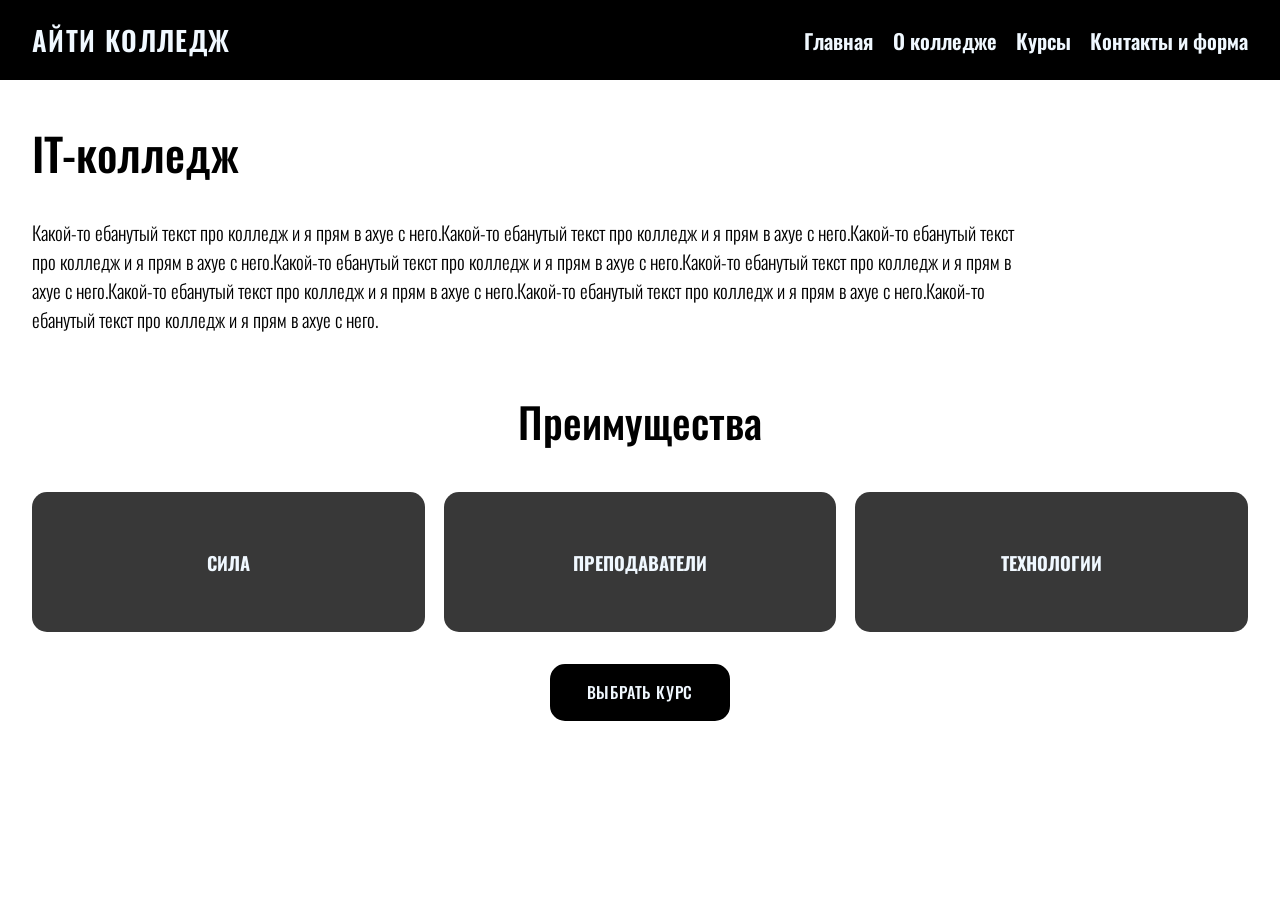
==== index.html @ 01d7d6f0 "Add files via upload" ====
<!DOCTYPE html>
<html lang="ru">
<head>
    <meta charset="UTF-8">
    <meta name="viewport" content="width=device-width, initial-scale=1.0">
    <link rel="stylesheet" href="styles.css">
    <link rel="preconnect" href="https://fonts.googleapis.com">
    <link rel="preconnect" href="https://fonts.gstatic.com" crossorigin>
    <link href="https://fonts.googleapis.com/css2?family=Oswald:wght@200..700&display=swap" rel="stylesheet">
    <title>Huyna</title>
</head>
<body>
    <header>
        <div class="container header-inner">
            <a href="" class="nadpis">Айти колледж</a>
            <nav>
                <a href="" class="navigazia">Главная</a>
                <a href="" class="navigazia">О колледже</a>
                <a href="" class="navigazia">Курсы</a>
                <a href="" class="navigazia">Контакты и форма</a>
            </nav>
        </div>
    </header>
    <main>
        <section class="sektia" id="about">
            <div class="container">
                    <h1 class="zaglav">IT-колледж</h1>
                    <p class="tekst">Какой-то ебанутый текст про колледж и я прям в ахуе с него.Какой-то ебанутый текст про колледж и я прям в ахуе с него.Какой-то ебанутый текст про колледж и я прям в ахуе с него.Какой-то ебанутый текст про колледж и я прям в ахуе с него.Какой-то ебанутый текст про колледж и я прям в ахуе с него.Какой-то ебанутый текст про колледж и я прям в ахуе с него.Какой-то ебанутый текст про колледж и я прям в ахуе с него.Какой-то ебанутый текст про колледж и я прям в ахуе с него.
                    </p>
                <h2 class="zaglav2">Преимущества</h2>
                    <div class="kontent">
                        <article class="carta">
                            <h3 class="card-text">Сила</h3>
                        </article>
                        <article class="carta">
                            <h3 class="card-text">Преподаватели</h3>
                        </article>
                        <article class="carta">
                            <h3 class="card-text">Технологии</h3>
                        </article>
                    </div>
                    <a href="" class="btn">Выбрать курс</a>
            </div>
        </section>
    </main>
</body>
</html>
---- styles.css ----
*{
    margin: 0;
    padding: 0;
    box-sizing: border-box;
}
html {
    scroll-behavior: smooth;
}
:root{
    --color-dark: #000;
    --container-max: 1344px;
    --color-light: aliceblue;
    --radius: 15px;
    --color-card: #383838;
    --color-after: rgb(200, 209, 216);
    --ease-out: cubic-bezier(0.16, 1, 0.3, 1);
}
body{
    font-family: 'Oswald', system-ui, -apple-system, BlinkMacSystemFont, 'Segoe UI', Roboto, Oxygen, Ubuntu, Cantarell, 'Open Sans', 'Helvetica Neue', sans-serif;
    overflow-x: hidden;
}
.container{
    width: 100%;
    max-width: var(--container-max);
    margin-inline: auto; /* block - сверху снизу, а inline слева справа */
    padding-inline: clamp(1rem, 4vw, 2rem);
}
header{
    position: sticky;
    top: 0;
    z-index: 100;
    background: var(--color-dark);
}
.header-inner {
    display: flex;
    align-items: center;
    justify-content: space-between;
    flex-wrap: wrap; /* все элементы в одну линию, не переносятся */
    min-height: 5rem;
}
.nadpis{
    color: var(--color-light);
    text-transform: uppercase;
    font-size: clamp(1rem, 1.5vw + 0.5rem ,1.7rem);
    font-weight: 600;
    letter-spacing: 0.05em;
    text-decoration: none;
    white-space: nowrap; /* nowrap - типо после пробела слово не перенесeтся вниз при маленьком экране, а останется вместе с первым словом на одной линии*/
}
nav{
    display: flex;
    gap: clamp(0.75rem, 1.5vw ,1.5rem);
    flex-wrap: wrap; /* все элементы в одну линию, не переносятся */
}
.navigazia{
    position: relative;
    color: var(--color-light);
    font-size: clamp(0.65rem, 1vw + 0.5rem, 1.3rem);
    font-weight: 600;
    text-decoration: none;
    white-space: nowrap;
}
.navigazia::after {
    content: '';
    position: absolute;
    bottom: -4px;
    left: 0;
    width: 0%;
    border-radius: var(--radius);
    height: 0.1rem;
    color: var(--color-light);
    background-color: var(--color-light);
    transition: width 0.4s var(--ease-out);
}
.navigazia:hover::after {
    width: 100%;
}

.sektia{
    padding-block: 2.5rem;
}
.zaglav{
    font-size: clamp(1.75rem, 3vw + 1rem, 2.8rem);
    font-weight: 500;
    margin-bottom: 2rem;
}
.tekst{
    font-size: clamp(1rem, 0.5vw + 0.85rem, 1.2rem);
    font-weight: 300;
    max-width: 100ch; /* ch - сколько букв может поместиться, в данном случае в линию может поместиться 100 символов */
    margin-bottom: 3.5rem;
}
.carta{
    background: var(--color-card);
    padding: 2rem 1rem;
    min-height: 140px;
    display: flex;
    align-items: center;
    justify-content: center;
    border-radius: var(--radius);
}
.card-text{
    color: var(--color-light);
    font-size: clamp(1rem, 0.5vw + 0.75rem, 1.4rem);
    text-transform: uppercase;
    text-align: center;
}
.zaglav2{
    font-size: clamp(1.5rem, 2.5vw + 0.8rem, 2.6rem);
    font-weight: 500;
    margin-bottom: 2.5rem;
    text-align: center;
}
.kontent {
    display: grid;
    grid-template-columns: repeat(3, minmax(0, 1fr));
    gap: clamp(1rem, 1.5vw, 1.5rem);
    margin-bottom: 2rem;
}

.btn {
    display: block;
    width: fit-content;
    margin-inline: auto;
    padding: 0.9em 2.2em;
    background: var(--color-dark);
    color: var(--color-light);
    border: 2px solid var(--color-dark);
    border-radius: var(--radius);
    font-family: inherit;
    font-size: 1rem;
    font-weight: 500;
    letter-spacing: 0.05em;
    text-transform: uppercase;
    text-decoration: none;
    text-align: center;
    cursor: pointer;
    transition: background-color .2s ease, color .2s ease, transform .15s ease;
}

.btn:hover {
    background: aliceblue;
    color: #000;
}

.btn:active {
    transform: translateY(1px);
}

.btn:focus-visible {
    outline: 3px solid #000;
    outline-offset: 3px;
}
@media (max-width: 768px) {
    .header-inner {
        flex-direction: column;
        justify-content: center;
        padding-block: 0.75rem;
        gap: 0.5rem;
    }
    .kontent {
        grid-template-columns: 1fr;
    }
    .sektia {
        padding-block: 2.5rem;
    }
}
@media (prefers-reduced-motion: reduce) {
    html { scroll-behavior: auto; }
    .btn { transition: none; }
}
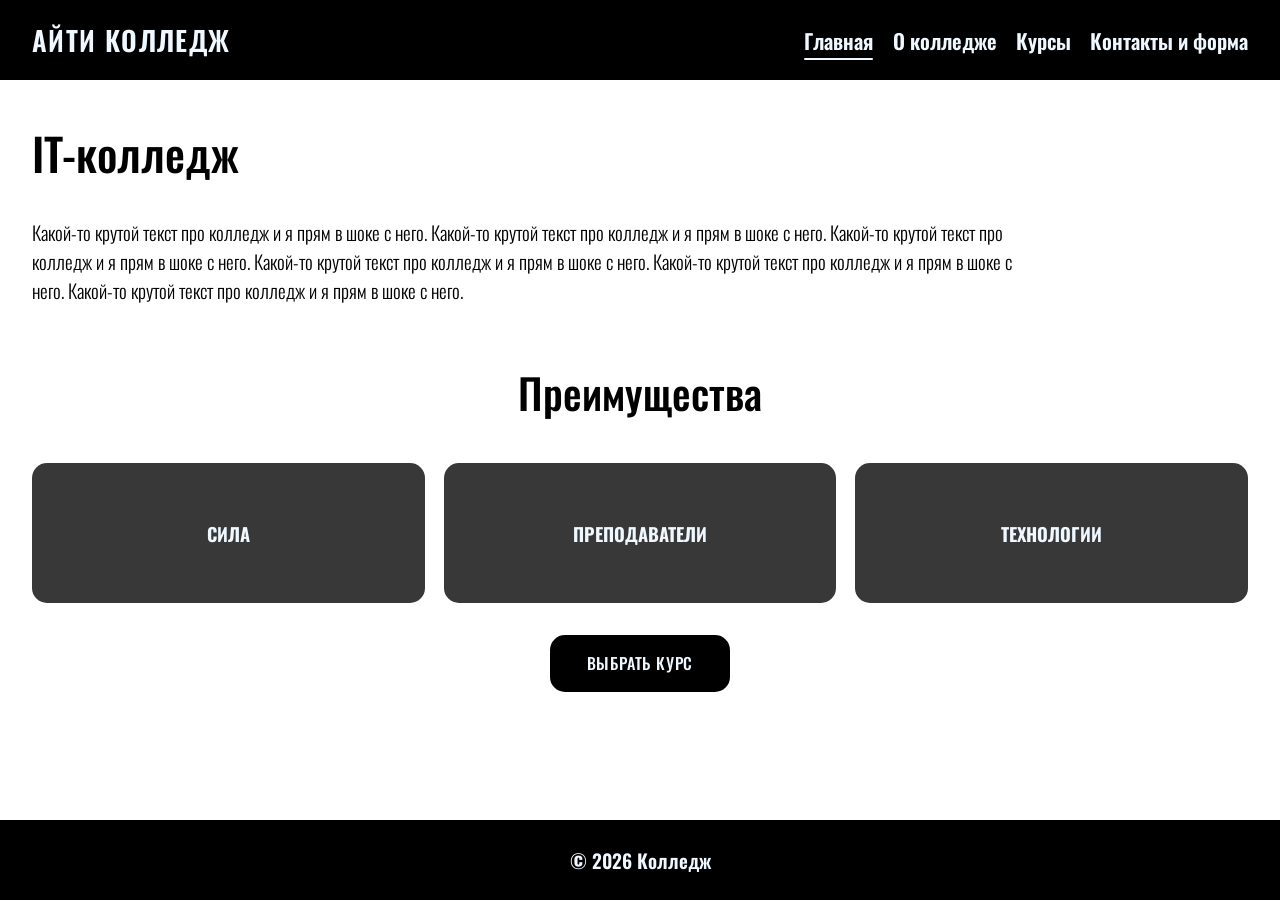
==== commit 0b19b22e: "Add files via upload" ====
--- a/index.html
+++ b/index.html
@@ -1,47 +1,51 @@
-<!DOCTYPE html>
-<html lang="ru">
-<head>
-    <meta charset="UTF-8">
-    <meta name="viewport" content="width=device-width, initial-scale=1.0">
-    <link rel="stylesheet" href="styles.css">
-    <link rel="preconnect" href="https://fonts.googleapis.com">
-    <link rel="preconnect" href="https://fonts.gstatic.com" crossorigin>
-    <link href="https://fonts.googleapis.com/css2?family=Oswald:wght@200..700&display=swap" rel="stylesheet">
-    <title>Huyna</title>
-</head>
-<body>
-    <header>
-        <div class="container header-inner">
-            <a href="" class="nadpis">Айти колледж</a>
-            <nav>
-                <a href="" class="navigazia">Главная</a>
-                <a href="" class="navigazia">О колледже</a>
-                <a href="" class="navigazia">Курсы</a>
-                <a href="" class="navigazia">Контакты и форма</a>
-            </nav>
-        </div>
-    </header>
-    <main>
-        <section class="sektia" id="about">
-            <div class="container">
-                    <h1 class="zaglav">IT-колледж</h1>
-                    <p class="tekst">Какой-то ебанутый текст про колледж и я прям в ахуе с него.Какой-то ебанутый текст про колледж и я прям в ахуе с него.Какой-то ебанутый текст про колледж и я прям в ахуе с него.Какой-то ебанутый текст про колледж и я прям в ахуе с него.Какой-то ебанутый текст про колледж и я прям в ахуе с него.Какой-то ебанутый текст про колледж и я прям в ахуе с него.Какой-то ебанутый текст про колледж и я прям в ахуе с него.Какой-то ебанутый текст про колледж и я прям в ахуе с него.
-                    </p>
-                <h2 class="zaglav2">Преимущества</h2>
-                    <div class="kontent">
-                        <article class="carta">
-                            <h3 class="card-text">Сила</h3>
-                        </article>
-                        <article class="carta">
-                            <h3 class="card-text">Преподаватели</h3>
-                        </article>
-                        <article class="carta">
-                            <h3 class="card-text">Технологии</h3>
-                        </article>
-                    </div>
-                    <a href="" class="btn">Выбрать курс</a>
-            </div>
-        </section>
-    </main>
-</body>
+<!DOCTYPE html>
+<html lang="ru">
+<head>
+    <meta charset="UTF-8">
+    <meta name="viewport" content="width=device-width, initial-scale=1.0">
+    <link rel="stylesheet" href="styles.css">
+    <link rel="preconnect" href="https://fonts.googleapis.com">
+    <link rel="preconnect" href="https://fonts.gstatic.com" crossorigin>
+    <link href="https://fonts.googleapis.com/css2?family=Oswald:wght@200..700&display=swap" rel="stylesheet">
+    <title>Главная - IT-колледж</title>
+</head>
+<body>
+    <header>
+        <div class="container header-inner">
+            <a href="index.html" class="nadpis">Айти колледж</a>
+            <nav>
+                <a href="index.html" class="navigazia active">Главная</a>
+                <a href="about.html" class="navigazia">О колледже</a>
+                <a href="courses.html" class="navigazia">Курсы</a>
+                <a href="contacts.html" class="navigazia">Контакты и форма</a>
+            </nav>
+        </div>
+    </header>
+    <main>
+        <section class="sektia" id="about">
+            <div class="container">
+                    <h1 class="zaglav">IT-колледж</h1>
+                    <p class="tekst">Какой-то крутой текст про колледж и я прям в шоке с него. Какой-то крутой текст про колледж и я прям в шоке с него. Какой-то крутой текст про колледж и я прям в шоке с него. Какой-то крутой текст про колледж и я прям в шоке с него. Какой-то крутой текст про колледж и я прям в шоке с него. Какой-то крутой текст про колледж и я прям в шоке с него.</p>
+                <h2 class="zaglav2">Преимущества</h2>
+                    <div class="kontent">
+                        <article class="carta">
+                            <h3 class="card-text">Сила</h3>
+                        </article>
+                        <article class="carta">
+                            <h3 class="card-text">Преподаватели</h3>
+                        </article>
+                        <article class="carta">
+                            <h3 class="card-text">Технологии</h3>
+                        </article>
+                    </div>
+                    <a href="courses.html" class="btn">Выбрать курс</a>
+            </div>
+        </section>
+    </main>
+    <footer>
+        <div class="container footer-inner">
+            <div class="footer-text">© 2026 Колледж</div>
+        </div>
+    </footer>
+</body>
 </html>
--- a/styles.css
+++ b/styles.css
@@ -1,171 +1,321 @@
-*{
-    margin: 0;
-    padding: 0;
-    box-sizing: border-box;
-}
-html {
-    scroll-behavior: smooth;
-}
-:root{
-    --color-dark: #000;
-    --container-max: 1344px;
-    --color-light: aliceblue;
-    --radius: 15px;
-    --color-card: #383838;
-    --color-after: rgb(200, 209, 216);
-    --ease-out: cubic-bezier(0.16, 1, 0.3, 1);
-}
-body{
-    font-family: 'Oswald', system-ui, -apple-system, BlinkMacSystemFont, 'Segoe UI', Roboto, Oxygen, Ubuntu, Cantarell, 'Open Sans', 'Helvetica Neue', sans-serif;
-    overflow-x: hidden;
-}
-.container{
-    width: 100%;
-    max-width: var(--container-max);
-    margin-inline: auto; /* block - сверху снизу, а inline слева справа */
-    padding-inline: clamp(1rem, 4vw, 2rem);
-}
-header{
-    position: sticky;
-    top: 0;
-    z-index: 100;
-    background: var(--color-dark);
-}
-.header-inner {
-    display: flex;
-    align-items: center;
-    justify-content: space-between;
-    flex-wrap: wrap; /* все элементы в одну линию, не переносятся */
-    min-height: 5rem;
-}
-.nadpis{
-    color: var(--color-light);
-    text-transform: uppercase;
-    font-size: clamp(1rem, 1.5vw + 0.5rem ,1.7rem);
-    font-weight: 600;
-    letter-spacing: 0.05em;
-    text-decoration: none;
-    white-space: nowrap; /* nowrap - типо после пробела слово не перенесeтся вниз при маленьком экране, а останется вместе с первым словом на одной линии*/
-}
-nav{
-    display: flex;
-    gap: clamp(0.75rem, 1.5vw ,1.5rem);
-    flex-wrap: wrap; /* все элементы в одну линию, не переносятся */
-}
-.navigazia{
-    position: relative;
-    color: var(--color-light);
-    font-size: clamp(0.65rem, 1vw + 0.5rem, 1.3rem);
-    font-weight: 600;
-    text-decoration: none;
-    white-space: nowrap;
-}
-.navigazia::after {
-    content: '';
-    position: absolute;
-    bottom: -4px;
-    left: 0;
-    width: 0%;
-    border-radius: var(--radius);
-    height: 0.1rem;
-    color: var(--color-light);
-    background-color: var(--color-light);
-    transition: width 0.4s var(--ease-out);
-}
-.navigazia:hover::after {
-    width: 100%;
-}
-
-.sektia{
-    padding-block: 2.5rem;
-}
-.zaglav{
-    font-size: clamp(1.75rem, 3vw + 1rem, 2.8rem);
-    font-weight: 500;
-    margin-bottom: 2rem;
-}
-.tekst{
-    font-size: clamp(1rem, 0.5vw + 0.85rem, 1.2rem);
-    font-weight: 300;
-    max-width: 100ch; /* ch - сколько букв может поместиться, в данном случае в линию может поместиться 100 символов */
-    margin-bottom: 3.5rem;
-}
-.carta{
-    background: var(--color-card);
-    padding: 2rem 1rem;
-    min-height: 140px;
-    display: flex;
-    align-items: center;
-    justify-content: center;
-    border-radius: var(--radius);
-}
-.card-text{
-    color: var(--color-light);
-    font-size: clamp(1rem, 0.5vw + 0.75rem, 1.4rem);
-    text-transform: uppercase;
-    text-align: center;
-}
-.zaglav2{
-    font-size: clamp(1.5rem, 2.5vw + 0.8rem, 2.6rem);
-    font-weight: 500;
-    margin-bottom: 2.5rem;
-    text-align: center;
-}
-.kontent {
-    display: grid;
-    grid-template-columns: repeat(3, minmax(0, 1fr));
-    gap: clamp(1rem, 1.5vw, 1.5rem);
-    margin-bottom: 2rem;
-}
-
-.btn {
-    display: block;
-    width: fit-content;
-    margin-inline: auto;
-    padding: 0.9em 2.2em;
-    background: var(--color-dark);
-    color: var(--color-light);
-    border: 2px solid var(--color-dark);
-    border-radius: var(--radius);
-    font-family: inherit;
-    font-size: 1rem;
-    font-weight: 500;
-    letter-spacing: 0.05em;
-    text-transform: uppercase;
-    text-decoration: none;
-    text-align: center;
-    cursor: pointer;
-    transition: background-color .2s ease, color .2s ease, transform .15s ease;
-}
-
-.btn:hover {
-    background: aliceblue;
-    color: #000;
-}
-
-.btn:active {
-    transform: translateY(1px);
-}
-
-.btn:focus-visible {
-    outline: 3px solid #000;
-    outline-offset: 3px;
-}
-@media (max-width: 768px) {
-    .header-inner {
-        flex-direction: column;
-        justify-content: center;
-        padding-block: 0.75rem;
-        gap: 0.5rem;
-    }
-    .kontent {
-        grid-template-columns: 1fr;
-    }
-    .sektia {
-        padding-block: 2.5rem;
-    }
-}
-@media (prefers-reduced-motion: reduce) {
-    html { scroll-behavior: auto; }
-    .btn { transition: none; }
+*{
+    margin: 0;
+    padding: 0;
+    box-sizing: border-box;
+}
+html {
+    scroll-behavior: smooth;
+}
+:root{
+    --color-dark: #000;
+    --container-max: 1344px;
+    --color-light: aliceblue;
+    --radius: 15px;
+    --color-card: #383838;
+    --color-after: rgb(200, 209, 216);
+    --ease-out: cubic-bezier(0.16, 1, 0.3, 1);
+}
+body{
+    font-family: 'Oswald', system-ui, -apple-system, BlinkMacSystemFont, 'Segoe UI', Roboto, Oxygen, Ubuntu, Cantarell, 'Open Sans', 'Helvetica Neue', sans-serif;
+    display: flex;
+    flex-direction: column;
+    min-height: 100vh;
+    min-height: 100dvh;
+}
+html{
+    overflow-x: hidden;
+}
+.container{
+    width: 100%;
+    max-width: var(--container-max);
+    margin-inline: auto; /* block - сверху снизу, а inline слева справа */
+    padding-inline: clamp(1rem, 4vw, 2rem);
+}
+main{
+    flex: 1 0 auto; /* первая цифра означает - "flex-grow" (мейн растягивается на весь свободный экран если есть свободное пространство), вторая - "flex-shrink" (контент не сжимается, по умолчанию если места не хвататет, то он сожмется), третье - "flex-basis" (с какого базового размера контент будет стартовать, в нашем случае авто, значит со своего базового, а уже потом растянется если нужно)*/
+}
+header{
+    position: sticky;
+    top: 0;
+    z-index: 100;
+    background: var(--color-dark);
+}
+footer{
+    background: var(--color-dark);
+    flex-shrink: 0;
+    bottom: 0;
+}
+.footer-inner{
+    display: flex;
+    align-items: center;
+    justify-content: center;
+    min-height: 5rem;
+}
+.footer-text{
+    color: var(--color-light);;
+    font-size: clamp(0.8rem, 1.2vw + 0.5rem ,1.2rem);
+    font-weight: 600;
+    white-space: nowrap; /* nowrap - типо после пробела слово не перенесeтся вниз при маленьком экране, а останется вместе с первым словом на одной линии*/
+}
+.header-inner {
+    display: flex;
+    align-items: center;
+    justify-content: space-between;
+    flex-wrap: wrap; /* все элементы в одну линию, не переносятся */
+    min-height: 5rem;
+}
+.nadpis{
+    color: var(--color-light);
+    text-transform: uppercase;
+    font-size: clamp(1rem, 1.5vw + 0.5rem ,1.7rem);
+    font-weight: 600;
+    letter-spacing: 0.05em;
+    text-decoration: none;
+    white-space: nowrap; /* nowrap - типо после пробела слово не перенесeтся вниз при маленьком экране, а останется вместе с первым словом на одной линии*/
+}
+nav{
+    display: flex;
+    gap: clamp(0.75rem, 1.5vw ,1.5rem);
+    flex-wrap: wrap; /* все элементы в одну линию, не переносятся */
+}
+.navigazia{
+    position: relative;
+    color: var(--color-light);
+    font-size: clamp(0.65rem, 1vw + 0.5rem, 1.3rem);
+    font-weight: 600;
+    text-decoration: none;
+    white-space: nowrap;
+}
+.navigazia::after {
+    content: '';
+    position: absolute;
+    bottom: -4px;
+    left: 0;
+    width: 0%;
+    border-radius: var(--radius);
+    height: 0.1rem;
+    color: var(--color-light);
+    background-color: var(--color-light);
+    transition: width 0.4s var(--ease-out);
+}
+.navigazia:hover::after {
+    width: 100%;
+}
+
+.sektia{
+    padding-block: 2.5rem;
+}
+.zaglav{
+    font-size: clamp(1.75rem, 3vw + 1rem, 2.8rem);
+    font-weight: 500;
+    margin-bottom: 2rem;
+}
+.tekst{
+    font-size: clamp(1rem, 0.5vw + 0.85rem, 1.2rem);
+    font-weight: 300;
+    max-width: 100ch; /* ch - сколько букв может поместиться, в данном случае в линию может поместиться 100 символов */
+    margin-bottom: 3.5rem;
+}
+.tekst-contacts{
+    font-size: clamp(1rem, 0.5vw + 0.85rem, 1.2rem);
+    font-weight: 300;
+    max-width: 100ch; /* ch - сколько букв может поместиться, в данном случае в линию может поместиться 100 символов */
+}
+.tekst-about{
+    font-size: clamp(1rem, 0.5vw + 0.85rem, 1.2rem);
+    font-weight: 300;
+    max-width: 100ch; /* ch - сколько букв может поместиться, в данном случае в линию может поместиться 100 символов */
+    margin-bottom: 1.5rem;
+}
+.carta{
+    background: var(--color-card);
+    padding: 2rem 1rem;
+    min-height: 140px;
+    display: flex;
+    align-items: center;
+    justify-content: center;
+    border-radius: var(--radius);
+}
+.card-text{
+    color: var(--color-light);
+    font-size: clamp(1rem, 0.5vw + 0.75rem, 1.4rem);
+    text-transform: uppercase;
+    text-align: center;
+}
+.zaglav2{
+    font-size: clamp(1.5rem, 2.5vw + 0.8rem, 2.6rem);
+    font-weight: 500;
+    margin-bottom: 2.5rem;
+    text-align: center;
+}
+.kontent {
+    display: grid;
+    grid-template-columns: repeat(3, minmax(0, 1fr));
+    gap: clamp(1rem, 1.5vw, 1.5rem);
+    margin-bottom: 2rem;
+}
+
+.btn {
+    display: block;
+    width: fit-content;
+    margin-inline: auto;
+    padding: 0.9em 2.2em;
+    background: var(--color-dark);
+    color: var(--color-light);
+    border: 2px solid var(--color-dark);
+    border-radius: var(--radius);
+    font-family: inherit;
+    font-size: 1rem;
+    font-weight: 500;
+    letter-spacing: 0.05em;
+    text-transform: uppercase;
+    text-decoration: none;
+    text-align: center;
+    cursor: pointer;
+    transition: background-color .2s ease, color .2s ease, transform .15s ease;
+}
+
+.btn:hover {
+    background: aliceblue;
+    color: #000;
+}
+
+.btn:active {
+    transform: translateY(1px);
+}
+
+.btn:focus-visible {
+    outline: 3px solid #000;
+    outline-offset: 3px;
+}
+@media (max-width: 768px) {
+    .header-inner {
+        flex-direction: column;
+        justify-content: center;
+        padding-block: 0.75rem;
+        gap: 0.5rem;
+    }
+    .kontent {
+        grid-template-columns: 1fr;
+    }
+    .sektia {
+        padding-block: 2.5rem;
+    }
+}
+@media (prefers-reduced-motion: reduce) {
+    html { scroll-behavior: auto; }
+    .btn { transition: none; }
+}
+
+.navigazia.active::after {
+    width: 100%;
+}
+
+.facts-list {
+    margin-bottom: 3.5rem;
+    padding-left: 1.5rem;
+}
+.facts-list li {
+    margin-bottom: 0.5rem;
+}
+
+.teacher-card {
+    flex-direction: column;
+    text-align: center;
+    gap: 1rem;
+}
+.teacher-desc {
+    color: var(--color-light);
+    font-size: 0.9rem;
+    font-weight: 300;
+}
+
+.courses-grid {
+    display: grid;
+    grid-template-columns: repeat(auto-fit, minmax(250px, 1fr));
+    gap: clamp(1rem, 1.5vw, 1.5rem);
+}
+.course-card {
+    background: var(--color-card);
+    padding: 2rem;
+    border-radius: var(--radius);
+    display: flex;
+    flex-direction: column;
+    justify-content: space-between;
+    min-height: 250px;
+}
+.course-title {
+    color: var(--color-light);
+    font-size: 1.3rem;
+    margin-bottom: 1rem;
+}
+.course-desc {
+    color: var(--color-after);
+    font-size: 0.95rem;
+    margin-bottom: 1.5rem;
+    flex-grow: 1; /* Текст растягивается, прижимая кнопку к низу */
+}
+.course-duration {
+    color: var(--color-light);
+    font-size: 0.9rem;
+    margin-bottom: 1.5rem;
+}
+.course-card .btn {
+    width: 100%;
+    padding: 0.7em 1em;
+}
+
+.contact-info {
+    margin-bottom: 3rem;
+}
+.contact-form {
+    max-width: 600px;
+    display: flex;
+    flex-direction: column;
+    gap: 1.5rem;
+}
+.form-group {
+    display: flex;
+    flex-direction: column;
+    gap: 0.5rem;
+}
+.form-group label {
+    font-weight: 500;
+    font-size: 1rem;
+}
+.required {
+    color: red;
+}
+.form-group input,
+.form-group select,
+.form-group textarea {
+    padding: 0.8rem;
+    border: 2px solid #ccc;
+    border-radius: var(--radius);
+    font-family: inherit;
+    font-size: 1rem;
+    background-color: var(--color-light);
+    color: var(--color-dark);
+}
+.form-group input:focus,
+.form-group select:focus,
+.form-group textarea:focus {
+    border-color: var(--color-dark);
+}
+.form-message {
+    font-weight: 500;
+    margin-top: 1rem;
+    text-align: center;
+}
+.form-message.error {
+    color: red;
+}
+.form-message.success {
+    color: green;
+}
+
+@media (max-width: 768px) {
+    .course-card {
+        min-height: auto;
+    }
 }
